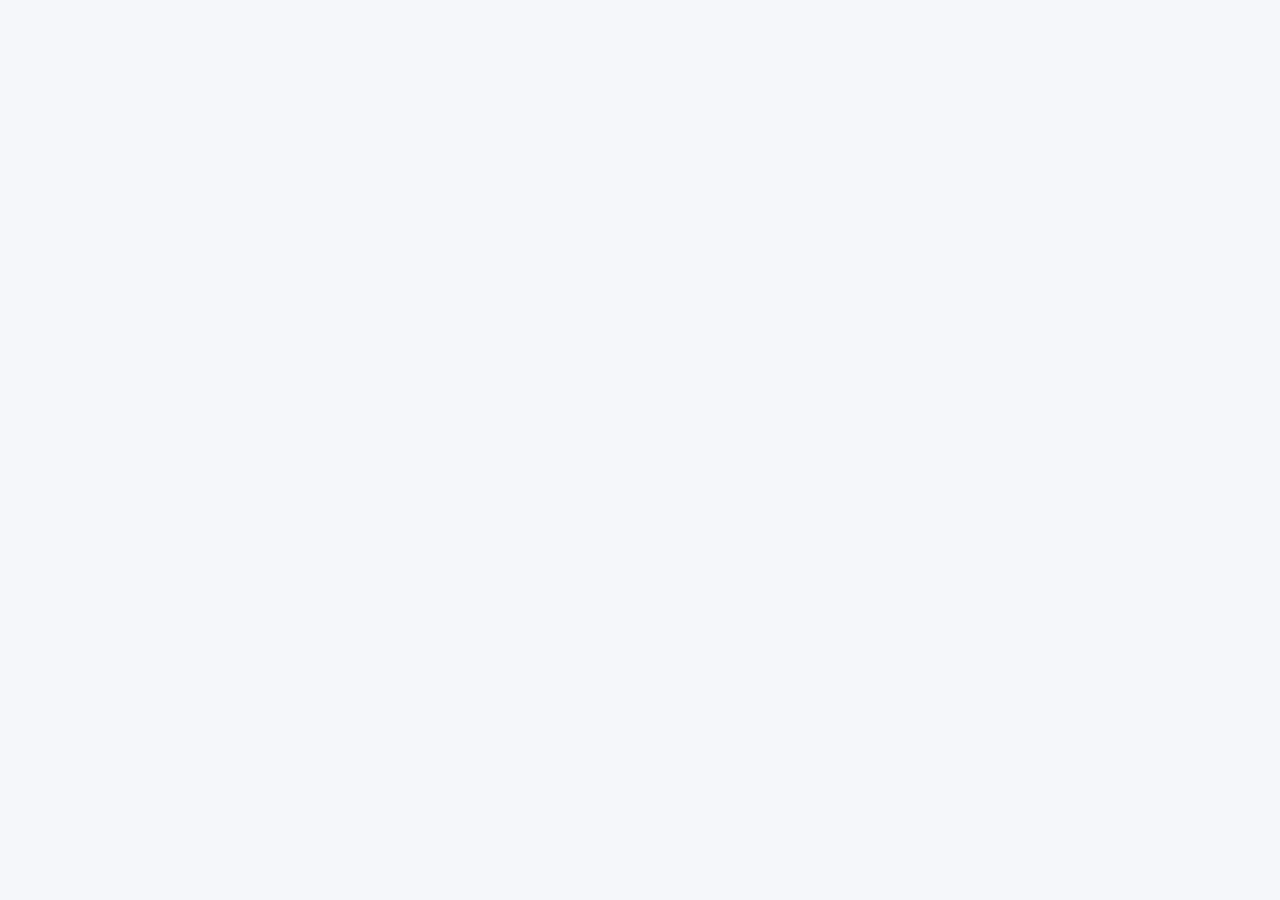
==== relaypay-pro/index.html @ 79775b05 "Phase 2: Deploy modular RelayPay Pro - Add relaypay-pro/ directory with ES module architecture (45+ " ====
<!DOCTYPE html>
<html lang="es">
<head>
  <meta charset="UTF-8">
  <meta name="viewport" content="width=device-width, initial-scale=1.0">
  <meta name="description" content="Amazon Relay Payroll Calculator — RelayPay Pro">
  <title>Amazon Relay Payroll Calculator</title>

  <!-- Favicon (small inline SVG placeholder; full logo injected at runtime from config/logo.js) -->
  <link rel="icon" type="image/svg+xml" href="data:image/svg+xml,%3Csvg xmlns='http://www.w3.org/2000/svg' viewBox='0 0 100 100'%3E%3Crect width='100' height='100' fill='%231a73e8'/%3E%3Ctext x='50' y='65' text-anchor='middle' fill='white' font-size='50' font-family='Arial' font-weight='bold'%3ER%3C/text%3E%3C/svg%3E">

  <!-- Stylesheets (modular architecture) -->
  <link rel="stylesheet" href="./css/base.css">
  <link rel="stylesheet" href="./css/layout.css">
  <link rel="stylesheet" href="./css/components.css">
  <link rel="stylesheet" href="./css/buttons.css">
  <link rel="stylesheet" href="./css/forms.css">
  <link rel="stylesheet" href="./css/dashboard.css">
  <link rel="stylesheet" href="./css/animations.css">
  <link rel="stylesheet" href="./css/responsive.css">
  <link rel="stylesheet" href="./css/toast.css">
</head>
<body>
  <!-- Mount points for the SPA shell -->
  <div id="userInfoSlot"></div>
  <div id="view-root"></div>
  <div id="modal-root"></div>
  <div id="toast-root"></div>

  <!-- Application bootstrap (ES module) -->
  <script type="module" src="./js/main.js"></script>
</body>
</html>
---- relaypay-pro/css/base.css ----
/* ============================================
   base.css — Design tokens, resets, typography
   Phase 2 — Modular CSS
   ============================================ */

:root {
  /* Brand colors */
  --navy: #001e3c;
  --navy-light: #0a2e54;
  --blue: #2b95f1;
  --blue-dark: #1e78c7;
  --orange: #fea51e;
  --orange-dark: #e08510;

  /* Semantic colors */
  --success: #10b981;
  --warning: #f59e0b;
  --danger: #ef4444;
  --purple: #8b5cf6;
  --info: #3b82f6;

  /* Surfaces */
  --bg: #f5f7fa;
  --bg-alt: #fafbfc;
  --card: #ffffff;
  --border: #e2e8f0;
  --border-light: #f1f5f9;

  /* Text */
  --text: #0f172a;
  --text-light: #64748b;
  --text-muted: #94a3b8;
  --text-inverse: #ffffff;

  /* Shadows */
  --shadow-sm: 0 1px 2px rgba(0, 0, 0, 0.05);
  --shadow: 0 1px 3px rgba(0, 0, 0, 0.1), 0 1px 2px rgba(0, 0, 0, 0.06);
  --shadow-md: 0 4px 6px rgba(0, 0, 0, 0.07), 0 2px 4px rgba(0, 0, 0, 0.06);
  --shadow-lg: 0 10px 15px rgba(0, 0, 0, 0.1), 0 4px 6px rgba(0, 0, 0, 0.05);

  /* Radii */
  --radius-sm: 4px;
  --radius: 6px;
  --radius-md: 8px;
  --radius-lg: 12px;
  --radius-xl: 16px;

  /* Spacing */
  --space-1: 4px;
  --space-2: 8px;
  --space-3: 12px;
  --space-4: 16px;
  --space-5: 20px;
  --space-6: 24px;
  --space-8: 32px;

  /* Typography */
  --font-sans: -apple-system, BlinkMacSystemFont, 'Segoe UI', Roboto, sans-serif;
  --font-mono: 'SFMono-Regular', Consolas, 'Liberation Mono', Menlo, monospace;

  /* Transitions */
  --transition-fast: 0.1s ease;
  --transition: 0.15s ease;
  --transition-slow: 0.3s ease;

  /* Z-index scale */
  --z-dropdown: 100;
  --z-sticky: 200;
  --z-modal-backdrop: 900;
  --z-modal: 1000;
  --z-toast: 1100;
  --z-tooltip: 1200;
}

/* Reset */
* {
  margin: 0;
  padding: 0;
  box-sizing: border-box;
}

html, body {
  height: 100%;
}

body {
  font-family: var(--font-sans);
  background: var(--bg);
  color: var(--text);
  line-height: 1.5;
  font-size: 14px;
  -webkit-font-smoothing: antialiased;
  -moz-osx-font-smoothing: grayscale;
}

img, svg {
  display: block;
  max-width: 100%;
}

button, input, select, textarea {
  font-family: inherit;
  font-size: inherit;
}

a {
  color: var(--blue);
  text-decoration: none;
}

a:hover {
  text-decoration: underline;
}

/* Utility classes */
.text-muted { color: var(--text-light); }
.text-success { color: var(--success); }
.text-danger { color: var(--danger); }
.text-warning { color: var(--warning); }
.text-right { text-align: right; }
.text-center { text-align: center; }
.text-left { text-align: left; }

.font-mono { font-family: var(--font-mono); }
.font-bold { font-weight: 700; }
.font-semibold { font-weight: 600; }

.hidden { display: none !important; }
.sr-only {
  position: absolute;
  width: 1px;
  height: 1px;
  padding: 0;
  margin: -1px;
  overflow: hidden;
  clip: rect(0, 0, 0, 0);
  white-space: nowrap;
  border: 0;
}

.fade-in { animation: fadeIn 0.2s ease; }
@keyframes fadeIn {
  from { opacity: 0; transform: translateY(-4px); }
  to { opacity: 1; transform: translateY(0); }
}
---- relaypay-pro/css/layout.css ----
/* ============================================
   layout.css — App shell, sidebar, view containers
   Phase 2 — Modular CSS
   ============================================ */

.app {
  display: flex;
  min-height: 100vh;
}

.sidebar {
  width: 260px;
  background: linear-gradient(180deg, var(--navy) 0%, var(--navy-light) 100%);
  color: white;
  position: fixed;
  height: 100vh;
  overflow-y: auto;
  z-index: var(--z-sticky);
}

.logo-area {
  padding: 22px 20px;
  border-bottom: 1px solid rgba(255, 255, 255, 0.1);
  display: flex;
  align-items: center;
  gap: 14px;
}

.logo-icon {
  width: 52px;
  height: 52px;
  border-radius: 12px;
  background: white;
  display: flex;
  align-items: center;
  justify-content: center;
  flex-shrink: 0;
  box-shadow: var(--shadow-md);
}

.logo-icon img {
  width: 44px;
  height: 44px;
}

.logo-text {
  flex: 1;
  min-width: 0;
}

.logo-name {
  font-size: 19px;
  font-weight: 800;
  letter-spacing: -0.3px;
  line-height: 1.1;
}

.logo-name .pay {
  color: var(--blue);
}

.logo-sub {
  font-size: 10px;
  color: var(--text-muted);
  margin-top: 3px;
  letter-spacing: 0.8px;
  text-transform: uppercase;
}

.sidebar nav {
  padding: 12px 0;
}

.sidebar nav a {
  display: flex;
  align-items: center;
  gap: 12px;
  padding: 12px 24px;
  color: #cbd5e1;
  text-decoration: none;
  transition: all var(--transition);
  border-left: 3px solid transparent;
  font-size: 14px;
  cursor: pointer;
  font-weight: 500;
}

.sidebar nav a:hover {
  background: rgba(255, 255, 255, 0.05);
  color: white;
}

.sidebar nav a.active {
  background: rgba(43, 149, 241, 0.15);
  color: white;
  border-left-color: var(--blue);
}

.sidebar .footer {
  padding: 16px 24px;
  font-size: 11px;
  color: var(--text-muted);
  border-top: 1px solid rgba(255, 255, 255, 0.1);
  margin-top: 24px;
  text-align: center;
}

.sidebar .footer img {
  width: 30px;
  height: 30px;
  opacity: 0.6;
  margin-bottom: 4px;
  border-radius: var(--radius);
}

.main {
  flex: 1;
  margin-left: 260px;
  min-height: 100vh;
  background: var(--bg);
}

.view {
  display: none;
  padding: 28px 32px;
  animation: fadeIn 0.2s ease;
}

.view.active {
  display: block;
}

.view-header {
  display: flex;
  justify-content: space-between;
  align-items: flex-end;
  margin-bottom: 24px;
  flex-wrap: wrap;
  gap: 16px;
}

.view-title {
  font-size: 26px;
  font-weight: 800;
  margin-bottom: 4px;
}

.view-subtitle {
  color: var(--text-light);
  font-size: 14px;
}

/* Grid system */
.grid {
  display: grid;
  gap: 16px;
}

.grid-2 { grid-template-columns: repeat(auto-fit, minmax(280px, 1fr)); }
.grid-3 { grid-template-columns: repeat(auto-fit, minmax(240px, 1fr)); }
.grid-4 { grid-template-columns: repeat(auto-fit, minmax(200px, 1fr)); }

.stats-grid {
  display: grid;
  grid-template-columns: repeat(auto-fit, minmax(220px, 1fr));
  gap: 16px;
  margin-bottom: 24px;
}

.stats-grid-4 {
  display: grid;
  grid-template-columns: repeat(auto-fit, minmax(200px, 1fr));
  gap: 16px;
  margin-bottom: 24px;
}
---- relaypay-pro/css/components.css ----
/* ============================================
   components.css — Cards, badges, tabs, dropdowns
   Phase 2 — Modular CSS
   ============================================ */

/* Cards */
.card {
  background: var(--card);
  border-radius: var(--radius-md);
  padding: 20px;
  margin-bottom: 16px;
  box-shadow: var(--shadow-sm);
  border: 1px solid var(--border-light);
}

.card-header {
  display: flex;
  justify-content: space-between;
  align-items: center;
  margin-bottom: 16px;
  padding-bottom: 12px;
  border-bottom: 1px solid var(--border-light);
}

.card-title {
  font-size: 16px;
  font-weight: 700;
  margin-bottom: 12px;
  color: var(--navy);
}

/* Stat cards */
.stat-card {
  background: var(--card);
  padding: 20px;
  border-radius: var(--radius-md);
  border-left: 4px solid var(--blue);
  box-shadow: var(--shadow-sm);
}

.stat-card .label {
  font-size: 12px;
  color: var(--text-light);
  text-transform: uppercase;
  letter-spacing: 0.5px;
  margin-bottom: 8px;
  font-weight: 600;
}

.stat-card .value {
  font-size: 28px;
  font-weight: 800;
  color: var(--navy);
  line-height: 1.2;
}

.stat-card .sub {
  font-size: 11px;
  color: var(--text-light);
  margin-top: 4px;
}

.stat-card.gold { border-left-color: var(--orange); }
.stat-card.gold .value { color: var(--orange); }
.stat-card.green { border-left-color: var(--success); }
.stat-card.green .value { color: var(--success); }
.stat-card.navy { border-left-color: var(--navy); }
.stat-card.navy .value { color: var(--navy); }
.stat-card.purple { border-left-color: var(--purple); }
.stat-card.purple .value { color: var(--purple); }
.stat-card.danger { border-left-color: var(--danger); }
.stat-card.danger .value { color: var(--danger); }

/* Badges */
.badge {
  display: inline-block;
  padding: 3px 10px;
  border-radius: 12px;
  font-size: 11px;
  font-weight: 700;
  letter-spacing: 0.3px;
}

.badge-success { background: #d1fae5; color: #065f46; }
.badge-warning { background: #fef3c7; color: #92400e; }
.badge-danger { background: #fee2e2; color: #991b1b; }
.badge-info { background: #dbeafe; color: #1e40af; }
.badge-purple { background: #ede9fe; color: #5b21b6; }

/* Tabs */
.tabs {
  display: flex;
  border-bottom: 2px solid var(--border);
  margin-bottom: 24px;
  gap: 4px;
  overflow-x: auto;
}

.tab {
  padding: 12px 20px;
  cursor: pointer;
  font-weight: 600;
  color: var(--text-light);
  border-bottom: 3px solid transparent;
  transition: all var(--transition);
  white-space: nowrap;
}

.tab:hover {
  color: var(--text);
}

.tab.active {
  color: var(--blue);
  border-bottom-color: var(--blue);
}

/* Tables */
.table-wrap {
  overflow-x: auto;
  border-radius: var(--radius-md);
  border: 1px solid var(--border-light);
}

table {
  width: 100%;
  border-collapse: collapse;
  font-size: 13px;
}

table th {
  background: var(--bg);
  padding: 12px;
  text-align: left;
  font-weight: 700;
  color: var(--text-light);
  text-transform: uppercase;
  font-size: 11px;
  letter-spacing: 0.5px;
  border-bottom: 2px solid var(--border);
}

table td {
  padding: 12px;
  border-bottom: 1px solid var(--border-light);
}

table tr:hover {
  background: var(--bg-alt);
}

table tbody tr:last-child td {
  border-bottom: 0;
}

table tfoot td {
  background: var(--bg);
  font-weight: 700;
}

/* Empty state */
.empty-state {
  text-align: center;
  padding: 60px 20px;
  color: var(--text-light);
}

.empty-state .icon {
  font-size: 56px;
  margin-bottom: 16px;
  opacity: 0.5;
}

.empty-state .title {
  font-size: 18px;
  font-weight: 700;
  color: var(--text);
  margin-bottom: 8px;
}

/* Alerts */
.alert {
  display: flex;
  align-items: flex-start;
  gap: 12px;
  padding: 14px 16px;
  border-radius: var(--radius-md);
  margin-bottom: 12px;
  border-left: 4px solid var(--info);
  background: #f0f9ff;
}

.alert-warning { background: #fffbeb; border-left-color: var(--warning); }
.alert-danger { background: #fef2f2; border-left-color: var(--danger); }
.alert-success { background: #f0fdf4; border-left-color: var(--success); }

/* Filter bar */
.filter-bar {
  display: flex;
  gap: 12px;
  margin-bottom: 16px;
  flex-wrap: wrap;
  align-items: center;
}

/* Tractor chips */
.tractor-chip {
  display: inline-flex;
  align-items: center;
  gap: 6px;
  background: var(--bg);
  border: 1px solid var(--border);
  padding: 4px 10px;
  border-radius: 14px;
  font-size: 12px;
  margin: 3px;
}

.tractor-chip .remove {
  cursor: pointer;
  color: var(--danger);
  font-weight: 700;
}

/* Welcome card */
.welcome-card {
  background: linear-gradient(135deg, var(--navy) 0%, var(--blue) 100%);
  color: white;
  padding: 28px;
  border-radius: var(--radius-lg);
  margin-bottom: 24px;
  display: flex;
  align-items: center;
  gap: 24px;
  box-shadow: var(--shadow-lg);
}

.welcome-card .logo-display img {
  width: 80px;
  height: 80px;
}

.welcome-card .step {
  background: rgba(255, 255, 255, 0.12);
  padding: 12px;
  border-radius: var(--radius-md);
}
---- relaypay-pro/css/buttons.css ----
/* ============================================
   buttons.css — All button variants
   Phase 2 — Modular CSS
   ============================================ */

.btn {
  padding: 10px 16px;
  border: none;
  border-radius: var(--radius);
  font-size: 14px;
  font-weight: 600;
  cursor: pointer;
  display: inline-flex;
  align-items: center;
  justify-content: center;
  gap: 6px;
  transition: all var(--transition);
  font-family: inherit;
  white-space: nowrap;
  user-select: none;
}

.btn:disabled {
  opacity: 0.5;
  cursor: not-allowed;
}

.btn-primary {
  background: var(--blue);
  color: white;
}
.btn-primary:hover:not(:disabled) {
  background: var(--blue-dark);
  transform: translateY(-1px);
  box-shadow: var(--shadow-md);
}

.btn-secondary {
  background: var(--bg);
  color: var(--text);
  border: 1px solid var(--border);
}
.btn-secondary:hover:not(:disabled) {
  background: var(--border-light);
}

.btn-success {
  background: var(--success);
  color: white;
}
.btn-success:hover:not(:disabled) {
  background: #059669;
}

.btn-danger {
  background: var(--danger);
  color: white;
}
.btn-danger:hover:not(:disabled) {
  background: #dc2626;
}

.btn-warning {
  background: var(--warning);
  color: white;
}

.btn-link {
  background: transparent;
  color: var(--blue);
  padding: 4px 8px;
}
.btn-link:hover {
  text-decoration: underline;
}

/* Button sizes */
.btn-sm {
  padding: 6px 12px;
  font-size: 12px;
}

.btn-lg {
  padding: 14px 24px;
  font-size: 16px;
}

.btn-block {
  width: 100%;
  justify-content: center;
}

/* Icon-only button */
.btn-icon {
  padding: 6px 8px;
  background: transparent;
}

/* Loading state */
.btn.loading {
  pointer-events: none;
  opacity: 0.7;
}

.btn.loading::after {
  content: '';
  width: 12px;
  height: 12px;
  border: 2px solid currentColor;
  border-right-color: transparent;
  border-radius: 50%;
  animation: spin 0.6s linear infinite;
}

@keyframes spin {
  to { transform: rotate(360deg); }
}

/* Button group */
.btn-group {
  display: flex;
  gap: 8px;
  align-items: center;
  flex-wrap: wrap;
}
---- relaypay-pro/css/forms.css ----
/* ============================================
   forms.css — Form elements and inputs
   Phase 2 — Modular CSS
   ============================================ */

.form-row {
  display: grid;
  grid-template-columns: repeat(auto-fit, minmax(220px, 1fr));
  gap: 16px;
  margin-bottom: 16px;
}

.form-row-3 {
  display: grid;
  grid-template-columns: repeat(3, 1fr);
  gap: 16px;
  margin-bottom: 16px;
}

.form-group {
  margin-bottom: 16px;
}

.form-group label {
  display: block;
  font-size: 13px;
  font-weight: 600;
  margin-bottom: 6px;
  color: var(--text);
}

.form-hint {
  font-size: 11px;
  color: var(--text-light);
  margin-top: 4px;
}

.form-group input,
.form-group select,
.form-group textarea {
  width: 100%;
  padding: 10px 12px;
  border: 1px solid #cbd5e1;
  border-radius: var(--radius);
  font-size: 14px;
  font-family: inherit;
  background: white;
  transition: all var(--transition);
  color: var(--text);
}

.form-group input:focus,
.form-group select:focus,
.form-group textarea:focus {
  outline: none;
  border-color: var(--blue);
  box-shadow: 0 0 0 3px rgba(43, 149, 241, 0.15);
}

.form-group input:disabled,
.form-group select:disabled {
  background: var(--bg);
  cursor: not-allowed;
}

.form-group input[type="checkbox"],
.form-group input[type="radio"] {
  width: auto;
}

.checkbox-row {
  display: flex;
  align-items: flex-start;
  gap: 12px;
  padding: 12px;
  background: var(--bg-alt);
  border-radius: var(--radius);
  cursor: pointer;
}

.checkbox-row input[type="checkbox"] {
  margin-top: 2px;
  cursor: pointer;
}

.checkbox-content {
  flex: 1;
}

.checkbox-title {
  font-weight: 600;
  margin-bottom: 4px;
}

.checkbox-desc {
  font-size: 12px;
  color: var(--text-light);
}

/* Modal */
.modal-overlay {
  position: fixed;
  inset: 0;
  background: rgba(0, 0, 0, 0.5);
  display: flex;
  align-items: center;
  justify-content: center;
  z-index: var(--z-modal);
  padding: 20px;
}

.modal {
  background: white;
  border-radius: var(--radius-lg);
  box-shadow: var(--shadow-lg);
  width: 100%;
  max-width: 600px;
  max-height: 90vh;
  overflow-y: auto;
  animation: fadeIn 0.2s ease;
}

.modal.large { max-width: 800px; }
.modal.xlarge { max-width: 95vw; }

.modal-header {
  padding: 20px;
  border-bottom: 1px solid var(--border-light);
  display: flex;
  justify-content: space-between;
  align-items: center;
}

.modal-title {
  font-size: 18px;
  font-weight: 700;
  color: var(--navy);
}

.modal-body {
  padding: 20px;
}

.modal-footer {
  padding: 16px 20px;
  border-top: 1px solid var(--border-light);
  display: flex;
  justify-content: flex-end;
  gap: 8px;
}

.close-btn {
  background: none;
  border: none;
  font-size: 24px;
  cursor: pointer;
  color: var(--text-light);
  padding: 0;
  width: 32px;
  height: 32px;
  display: flex;
  align-items: center;
  justify-content: center;
  border-radius: var(--radius);
  transition: all var(--transition);
}

.close-btn:hover {
  background: var(--bg);
  color: var(--text);
}

/* Tractor input row */
.tractor-input-row {
  display: flex;
  gap: 8px;
  margin-bottom: 12px;
}

.tractor-input-row input {
  flex: 1;
}

.tractors-list {
  display: flex;
  flex-wrap: wrap;
  gap: 6px;
}

/* Toggle switch */
.toggle {
  position: relative;
  display: inline-block;
  width: 44px;
  height: 24px;
}

.toggle input { opacity: 0; width: 0; height: 0; }

.toggle-slider {
  position: absolute;
  cursor: pointer;
  inset: 0;
  background: var(--border);
  border-radius: 12px;
  transition: var(--transition);
}

.toggle-slider::before {
  position: absolute;
  content: '';
  height: 18px;
  width: 18px;
  left: 3px;
  bottom: 3px;
  background: white;
  border-radius: 50%;
  transition: var(--transition);
}

.toggle input:checked + .toggle-slider {
  background: var(--success);
}

.toggle input:checked + .toggle-slider::before {
  transform: translateX(20px);
}
---- relaypay-pro/css/dashboard.css ----
/* ============================================
   dashboard.css — Dashboard specific styles
   Phase 2 — Modular CSS
   ============================================ */

.dashboard-grid {
  display: grid;
  grid-template-columns: repeat(auto-fit, minmax(260px, 1fr));
  gap: 16px;
  margin-bottom: 24px;
}

.dashboard-card {
  background: linear-gradient(135deg, #fff 0%, #f9fafb 100%);
  border-radius: var(--radius-md);
  padding: 20px;
  border-left: 4px solid var(--blue);
  box-shadow: var(--shadow-sm);
}

.dashboard-card .title {
  font-size: 12px;
  color: var(--text-light);
  text-transform: uppercase;
  letter-spacing: 0.5px;
  margin-bottom: 8px;
}

.dashboard-card .amount {
  font-size: 32px;
  font-weight: 800;
  color: var(--navy);
  line-height: 1.1;
}

.dashboard-card .change {
  font-size: 12px;
  margin-top: 6px;
  color: var(--success);
}

.dashboard-card .change.down {
  color: var(--danger);
}

/* Specific dashboard components */
.card-icon {
  font-size: 24px;
  margin-bottom: 8px;
}

/* Welcome banner on dashboard */
.welcome-banner {
  background: linear-gradient(135deg, var(--navy) 0%, var(--blue) 100%);
  color: white;
  padding: 24px;
  border-radius: var(--radius-lg);
  margin-bottom: 24px;
}

.welcome-banner h2 {
  font-size: 22px;
  margin-bottom: 8px;
}

.welcome-banner p {
  opacity: 0.9;
}

/* KPI variations */
.kpi {
  display: flex;
  flex-direction: column;
  gap: 4px;
}

.kpi-label {
  font-size: 11px;
  color: var(--text-light);
  text-transform: uppercase;
  letter-spacing: 0.5px;
  font-weight: 600;
}

.kpi-value {
  font-size: 24px;
  font-weight: 800;
  color: var(--text);
}

.kpi-change {
  font-size: 12px;
  color: var(--text-light);
}

/* Detail rows */
.detail-row {
  display: flex;
  justify-content: space-between;
  padding: 10px 0;
  border-bottom: 1px solid var(--border-light);
}

.detail-row:last-child {
  border-bottom: none;
}

.detail-label {
  color: var(--text-light);
  font-size: 13px;
}

.detail-value {
  font-weight: 600;
  color: var(--text);
}

/* Recent activity feed */
.activity-feed {
  display: flex;
  flex-direction: column;
  gap: 12px;
}

.activity-item {
  display: flex;
  align-items: center;
  gap: 12px;
  padding: 12px;
  border-radius: var(--radius);
  background: var(--bg-alt);
}

.activity-icon {
  width: 36px;
  height: 36px;
  border-radius: 50%;
  display: flex;
  align-items: center;
  justify-content: center;
  background: var(--blue);
  color: white;
  flex-shrink: 0;
}
---- relaypay-pro/css/animations.css ----
/* ============================================
   animations.css — Keyframes and transitions
   Phase 2 — Modular CSS
   ============================================ */

@keyframes fadeIn {
  from { opacity: 0; transform: translateY(-4px); }
  to { opacity: 1; transform: translateY(0); }
}

@keyframes fadeOut {
  from { opacity: 1; }
  to { opacity: 0; }
}

@keyframes slideInRight {
  from { transform: translateX(100%); opacity: 0; }
  to { transform: translateX(0); opacity: 1; }
}

@keyframes slideInUp {
  from { transform: translateY(20px); opacity: 0; }
  to { transform: translateY(0); opacity: 1; }
}

@keyframes spin {
  to { transform: rotate(360deg); }
}

@keyframes pulse {
  0%, 100% { opacity: 1; }
  50% { opacity: 0.5; }
}

@keyframes shimmer {
  0% { background-position: -200% 0; }
  100% { background-position: 200% 0; }
}

/* Toast animations */
.toast-enter {
  animation: slideInRight 0.3s ease;
}

.toast-exit {
  animation: fadeOut 0.3s ease forwards;
}

/* Loading skeleton */
.skeleton {
  background: linear-gradient(90deg, #f0f0f0 25%, #e0e0e0 50%, #f0f0f0 75%);
  background-size: 200% 100%;
  animation: shimmer 1.5s infinite;
  border-radius: var(--radius);
}

/* Pulse for important indicators */
.pulse {
  animation: pulse 2s infinite;
}

/* Fade in for views */
.view {
  animation: fadeIn 0.3s ease;
}

/* Spinner */
.spinner {
  display: inline-block;
  width: 20px;
  height: 20px;
  border: 2px solid var(--border);
  border-top-color: var(--blue);
  border-radius: 50%;
  animation: spin 0.6s linear infinite;
}

.spinner-lg {
  width: 40px;
  height: 40px;
  border-width: 3px;
}
---- relaypay-pro/css/responsive.css ----
/* ============================================
   responsive.css — Mobile and tablet breakpoints
   Phase 2 — Modular CSS
   ============================================ */

@media (max-width: 1024px) {
  .form-row-3 {
    grid-template-columns: 1fr;
  }
  .stats-grid {
    grid-template-columns: repeat(2, 1fr);
  }
}

@media (max-width: 768px) {
  .sidebar {
    width: 100%;
    height: auto;
    position: relative;
  }

  .app {
    flex-direction: column;
  }

  .main {
    margin-left: 0;
  }

  .view {
    padding: 16px;
  }

  .view-title {
    font-size: 22px;
  }

  .stats-grid,
  .stats-grid-4 {
    grid-template-columns: 1fr;
  }

  .form-row {
    grid-template-columns: 1fr;
  }

  .modal {
    max-width: 95vw;
  }

  .tractor-input-row {
    flex-direction: column;
  }
}

@media (max-width: 480px) {
  .view {
    padding: 12px;
  }

  .card {
    padding: 14px;
  }

  .stat-card .value {
    font-size: 22px;
  }

  .modal-footer {
    flex-direction: column-reverse;
  }

  .modal-footer .btn {
    width: 100%;
  }
}

/* Print styles */
@media print {
  .sidebar,
  .btn,
  .no-print {
    display: none !important;
  }

  .main {
    margin-left: 0;
  }

  .card {
    page-break-inside: avoid;
  }
}
---- relaypay-pro/css/toast.css ----
/* ============================================
   toast.css — Toast notifications and modals
   Phase 2 — Modular CSS
   ============================================ */

.toast-container {
  position: fixed;
  top: 20px;
  right: 20px;
  z-index: var(--z-toast);
  display: flex;
  flex-direction: column;
  gap: 10px;
  max-width: 400px;
}

.toast {
  background: white;
  padding: 14px 18px;
  border-radius: var(--radius-md);
  box-shadow: var(--shadow-lg);
  display: flex;
  align-items: center;
  gap: 12px;
  min-width: 280px;
  border-left: 4px solid var(--info);
  animation: slideInRight 0.3s ease;
}

.toast-success { border-left-color: var(--success); }
.toast-error { border-left-color: var(--danger); }
.toast-warning { border-left-color: var(--warning); }
.toast-info { border-left-color: var(--info); }

.toast-icon {
  font-size: 20px;
  flex-shrink: 0;
}

.toast-message {
  flex: 1;
  font-size: 14px;
  color: var(--text);
}

.toast-close {
  background: none;
  border: none;
  cursor: pointer;
  color: var(--text-light);
  font-size: 18px;
  padding: 0;
  width: 24px;
  height: 24px;
}

/* Loading overlay */
.loading-overlay {
  position: fixed;
  inset: 0;
  background: rgba(0, 0, 0, 0.4);
  display: flex;
  align-items: center;
  justify-content: center;
  z-index: var(--z-modal-backdrop);
}

.loading-spinner {
  background: white;
  padding: 24px;
  border-radius: var(--radius-lg);
  display: flex;
  flex-direction: column;
  align-items: center;
  gap: 12px;
  box-shadow: var(--shadow-lg);
}

.loading-spinner .spinner {
  width: 32px;
  height: 32px;
  border-width: 3px;
}

.loading-message {
  font-size: 14px;
  color: var(--text);
}
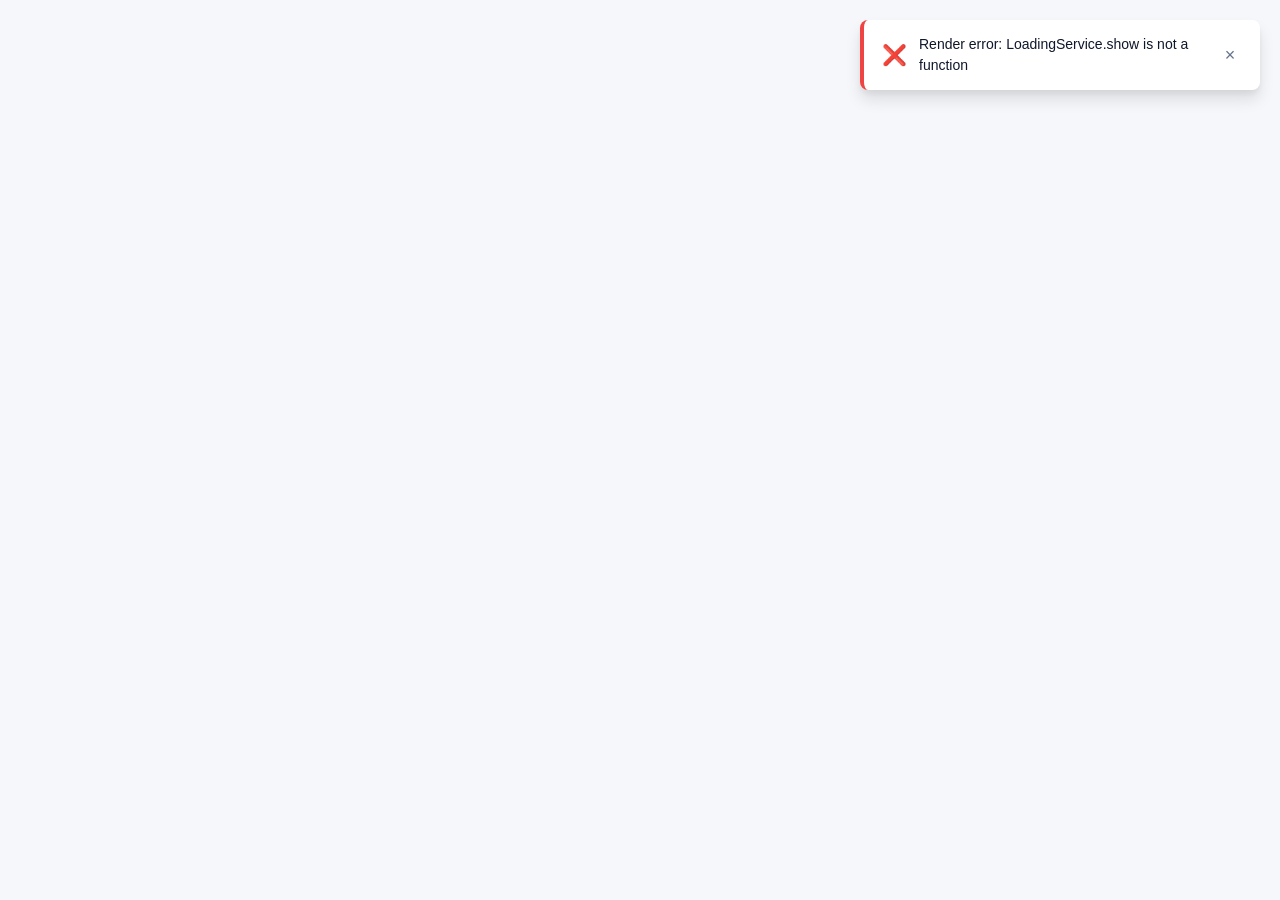
==== commit 76787085: "Add inline error handler in index.html to surface JS errors If any module fails to load or runtime e" ====
--- a/relaypay-pro/index.html
+++ b/relaypay-pro/index.html
@@ -29,5 +29,24 @@
 
   <!-- Application bootstrap (ES module) -->
   <script type="module" src="./js/main.js"></script>
+
+  <!-- Global error handler — show errors visibly instead of blank page -->
+  <script>
+    (function() {
+      function show(msg) {
+        var d = document.createElement('div');
+        d.style.cssText = 'position:fixed;top:0;left:0;right:0;background:#fee;color:#900;padding:12px;font:13px monospace;z-index:99999;white-space:pre-wrap;border-bottom:2px solid #900;';
+        d.textContent = msg;
+        (document.body || document.documentElement).appendChild(d);
+      }
+      window.addEventListener('error', function(e) {
+        show('[ERR] ' + (e.message || 'unknown') + '\n' + (e.filename || '') + ':' + (e.lineno || 0));
+      });
+      window.addEventListener('unhandledrejection', function(e) {
+        var r = e.reason || {};
+        show('[REJECT] ' + (r.message || r.toString() || 'unknown'));
+      });
+    })();
+  </script>
 </body>
 </html>
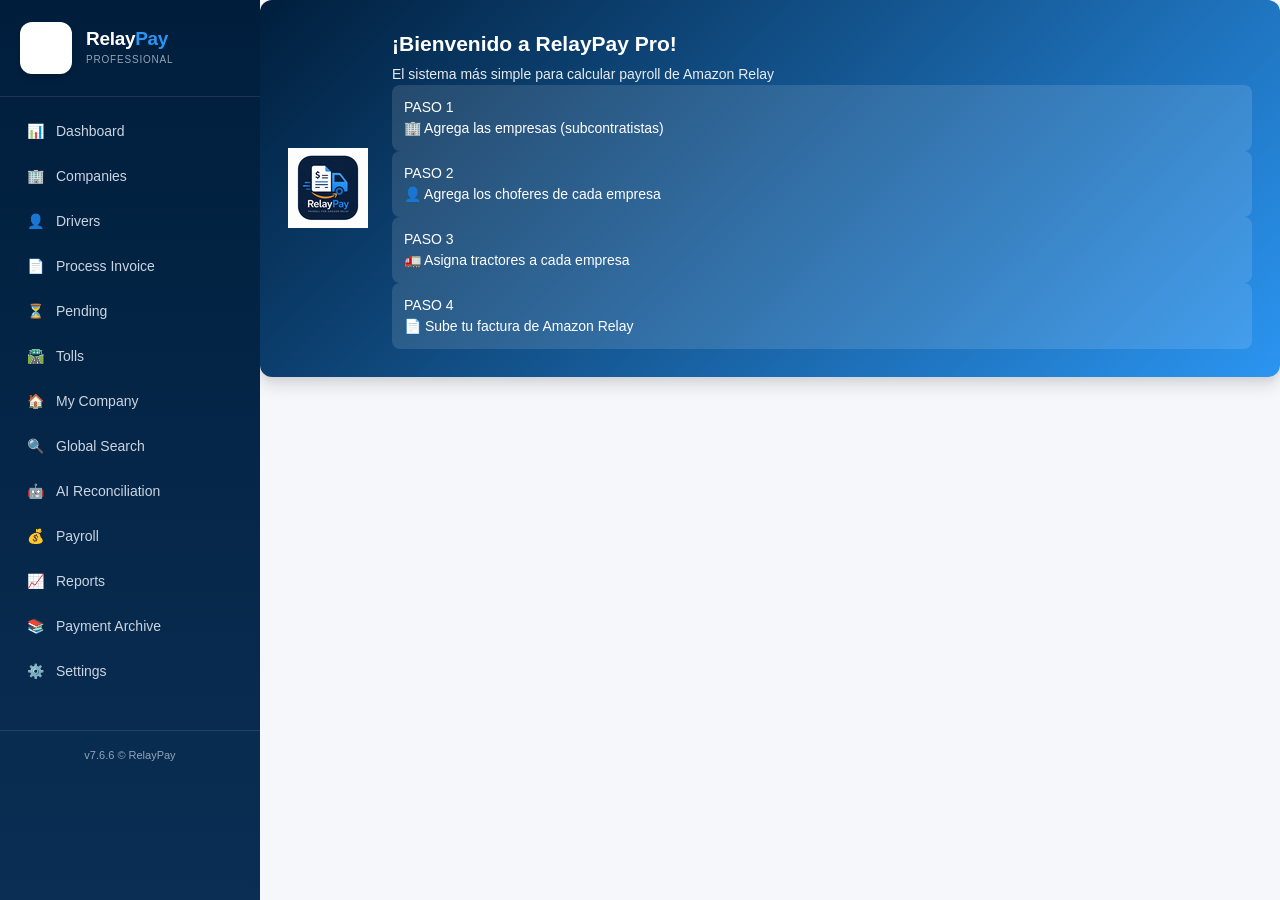
==== commit 4b4ee5db: "fix: restore sidebar navigation shell The Phase 2 SPA shell was missing the sidebar wrapper (.app > " ====
--- a/relaypay-pro/index.html
+++ b/relaypay-pro/index.html
@@ -21,9 +21,28 @@
   <link rel="stylesheet" href="./css/toast.css">
 </head>
 <body>
-  <!-- Mount points for the SPA shell -->
-  <div id="userInfoSlot"></div>
-  <div id="view-root"></div>
+  <!-- SPA shell: sidebar + main content area -->
+  <div class="app">
+    <aside class="sidebar" id="sidebar">
+      <div class="logo-area">
+        <div class="logo-icon">
+          <img src="./logo.svg" alt="RelayPay Pro" onerror="this.style.display='none'">
+        </div>
+        <div class="logo-text">
+          <div class="logo-name">Relay<span class="pay">Pay</span></div>
+          <div class="logo-sub">PROFESSIONAL</div>
+        </div>
+      </div>
+      <nav id="sidebar-nav"></nav>
+      <div class="footer">
+        <div>v7.6.6 &copy; RelayPay</div>
+      </div>
+    </aside>
+    <div class="main">
+      <div id="userInfoSlot"></div>
+      <div id="view-root"></div>
+    </div>
+  </div>
   <div id="modal-root"></div>
   <div id="toast-root"></div>
 
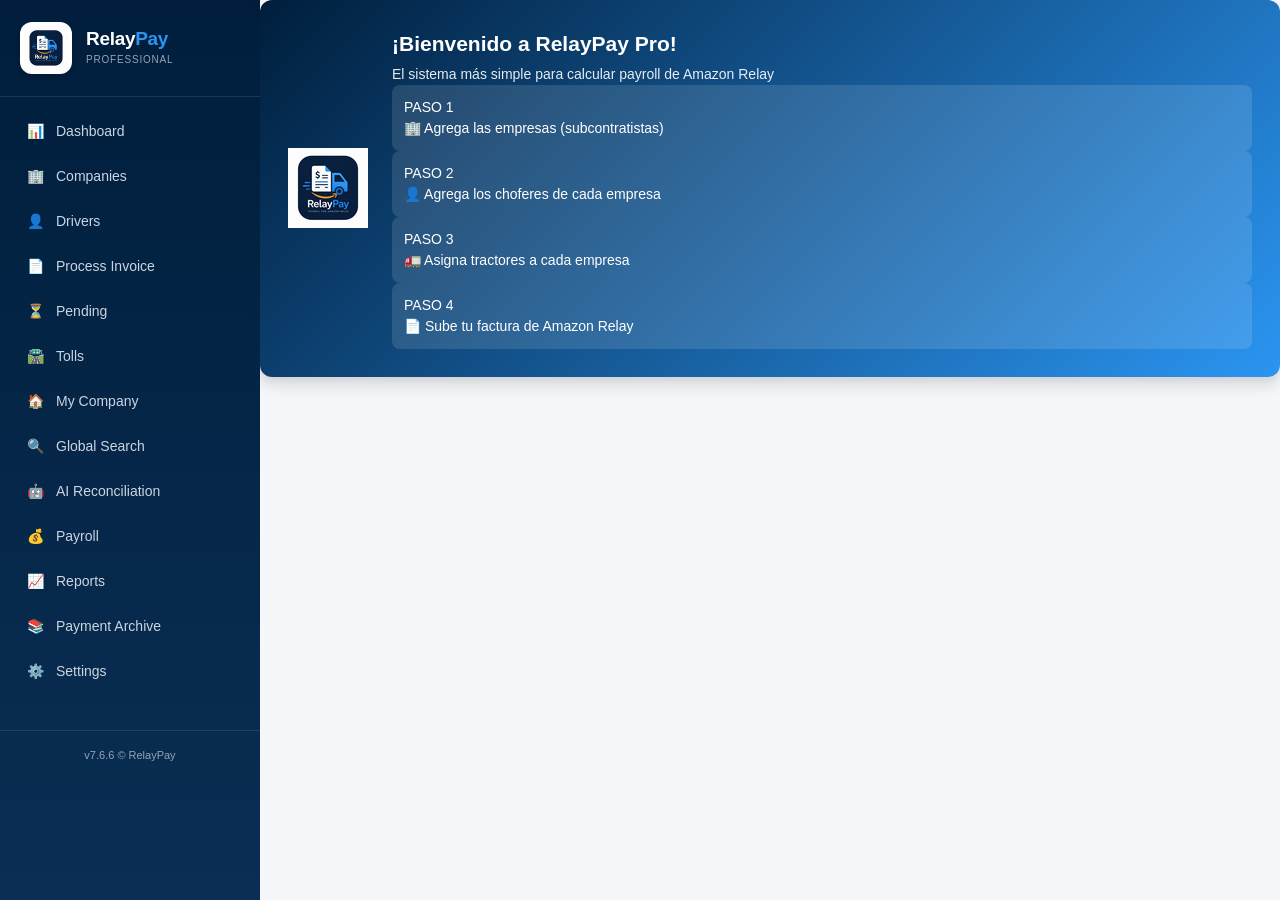
==== commit 96f6410b: "fix: logo, upload button, wipe legacy localStorage on schema bump 1. Logo: index.html referenced ./l" ====
--- a/relaypay-pro/index.html
+++ b/relaypay-pro/index.html
@@ -26,7 +26,7 @@
     <aside class="sidebar" id="sidebar">
       <div class="logo-area">
         <div class="logo-icon">
-          <img src="./logo.svg" alt="RelayPay Pro" onerror="this.style.display='none'">
+          <img id="appLogo" alt="RelayPay Pro">
         </div>
         <div class="logo-text">
           <div class="logo-name">Relay<span class="pay">Pay</span></div>
